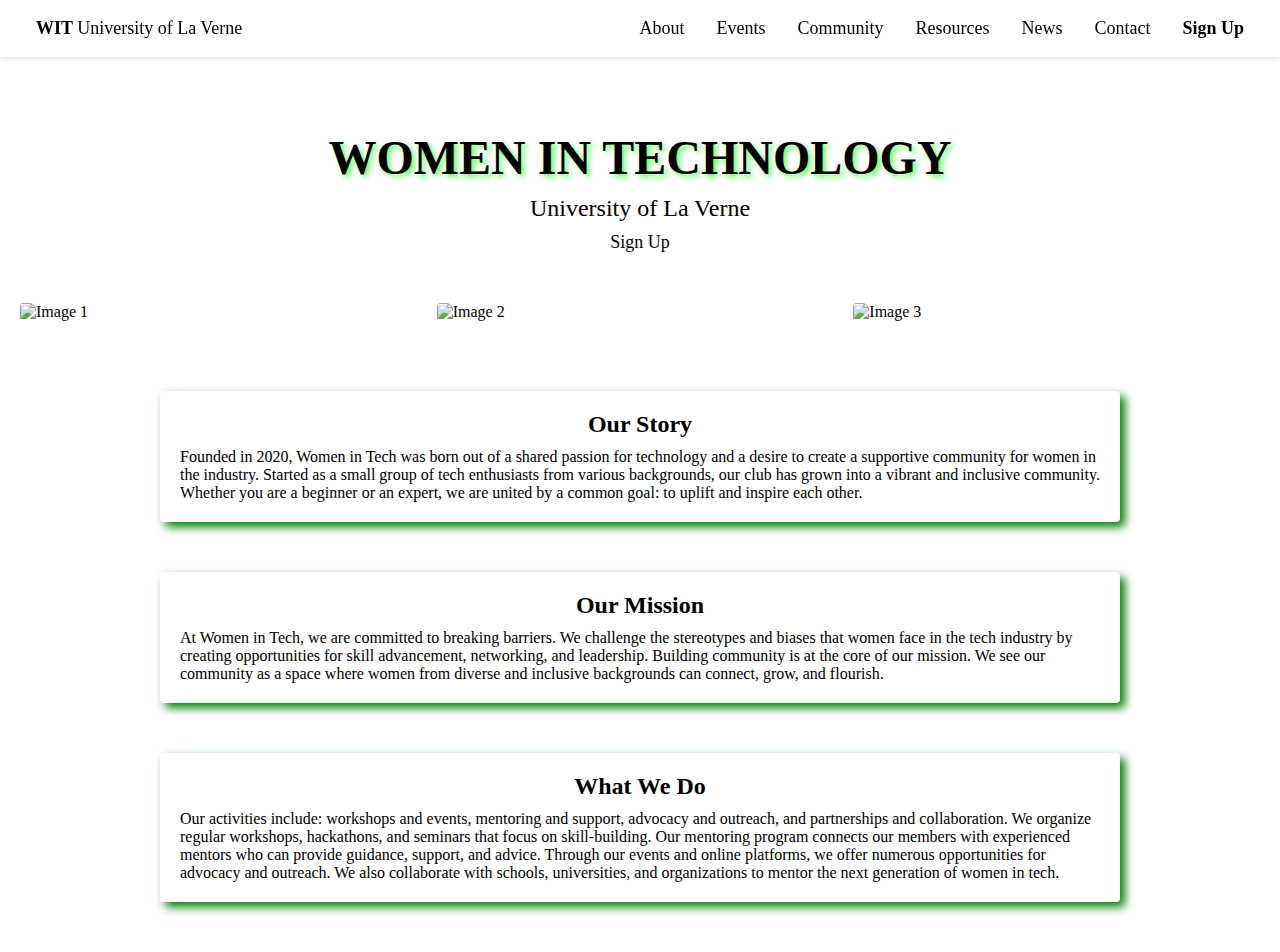
==== main.html @ d6b7051f "initial commit" ====
<!DOCTYPE html>
<html lang="en">
    <head>
        <meta charset="UTF-8">
        <meta name="viewport" content="width=device-width, initial-scale=1.0">
        <title>Women In Tech</title>
        <link rel="stylesheet" href="style.css">
    </head>

    <body>
        <!--Navbar (sit on top) --> 
    <div class="top">
        <div class="bar wide padding card">
            <a href="https://laverne.edu" class="bar-item button"><b>WIT </b> University of La Verne</a>
            <!-- Float links to the right. Hide them on small screens -->
            <div class="right hide-small">
                <a href="#About" class="bar-item button">About</a>
                <a href="#Events" class="bar-item button">Events</a>
                <a href="#Community" class="bar-item button">Community</a>
                <a href="#Resources" class="bar-item button">Resources</a>
                <a href="#News" class="bar-item button">News</a>
                <a href="#Contact" class="bar-item button">Contact</a>
                <a href="#SignUp" class="bar-item button"><b>Sign Up</b></a>
            </div>
        </div>
    </div>

    <!--Main Section-->
    <div class="main-section">  
        <h1>WOMEN IN TECHNOLOGY</h1>
        <p>University of La Verne</p>
        <a href="#signup" class="button sign-up-button"> Sign Up </a>
    </div>

    <!--Image Section-->
    <div class="image-section">
            <img src="/Users/dayraleon/Desktop/Image1.jpg" alt="Image 1" class="image-item">
            <img src="/Users/dayraleon/Desktop/Image2.jpg" alt="Image 2" class="image-item">
            <img src="/Users/dayraleon/Desktop/Image3.jpg" alt="Image 3" class="image-item">
        </div>
        
    </div>




    <!-- Content Section -->
    <div class="content-section">
        <div class="content-block">
            <h2>Our Story</h2>
            <p>Founded in 2020, Women in Tech was born out of a shared passion for technology and a desire to create a supportive community for women in the industry. Started as a small group of tech enthusiasts from various backgrounds, our club has grown into a vibrant and inclusive community. Whether you are a beginner or an expert, we are united by a common goal: to uplift and inspire each other.</p>
        </div>

        <div class="content-block">
            <h2>Our Mission</h2>
            <p>At Women in Tech, we are committed to breaking barriers. We challenge the stereotypes and biases that women face in the tech industry by creating opportunities for skill advancement, networking, and leadership. Building community is at the core of our mission. We see our community as a space where women from diverse and inclusive backgrounds can connect, grow, and flourish.</p>
        </div>

        <div class="content-block">
            <h2><b> What We Do </b> </h2>
            <p>Our activities include: workshops and events, mentoring and support, advocacy and outreach, and partnerships and collaboration. We organize regular workshops, hackathons, and seminars that focus on skill-building. Our mentoring program connects our members with experienced mentors who can provide guidance, support, and advice. Through our events and online platforms, we offer numerous opportunities for advocacy and outreach. We also collaborate with schools, universities, and organizations to mentor the next generation of women in tech.</p>
        </div>
    </div>

    </body>
</html>




<!--
    
    <!DOCTYPE html>
<html lang="en">
<head>
    <meta charset="UTF-8">
    <meta name="viewport" content="width=device-width, initial-scale=1.0">
    <title>Women in Technology - University of La Verne</title>
    <style>
        body {
            font-family: Arial, sans-serif;
            margin: 0;
            padding: 0;
            background-color: #f4f4f4;
        }
        .top {
            background-color: #fff;
            padding: 10px;
            box-shadow: 0 2px 4px rgba(0,0,0,0.1);
        }
        .bar {
            display: flex;
            justify-content: space-between;
            align-items: center;
            max-width: 1200px;
            margin: 0 auto;
        }
        .bar-item {
            padding: 10px 20px;
            text-decoration: none;
            color: black;
        }
        .button {
            background-color: #4CAF50;
            color: white;
            padding: 10px 20px;
            border-radius: 4px;
            text-decoration: none;
            transition: background-color 0.3s ease;
        }
        .button:hover {
            background-color: #45a049;
        }
        .main-section {
            text-align: center;
            padding: 50px 20px;
            background-color: #fff;
        }
        .main-section h1 {
            font-size: 48px;
            margin: 0;
        }
        .main-section p {
            font-size: 24px;
            color: gray;
        }
        .content-section {
            max-width: 1000px;
            margin: 50px auto;
            padding: 0 20px;
        }
        .content-block {
            background-color: #fff;
            padding: 20px;
            margin: 20px 0;
            box-shadow: 0 2px 4px rgba(0,0,0,0.1);
            border-radius: 4px;
        }
        .content-block h2 {
            font-size: 24px;
            margin-top: 0;
        }
        .footer {
            background-color: #fff;
            padding: 20px;
            text-align: center;
            box-shadow: 0 -2px 4px rgba(0,0,0,0.1);
            margin-top: 50px;
        }
        .footer a {
            text-decoration: none;
            color: black;
            margin: 0 10px;
        }
    </style>
</head>
<body>




    <-- Footer --
    <div class="footer">
        <a href="#Contact">Contact</a>
        <a href="#Events">Events</a>
        <a href="#Blog">Blog</a>
        <a href="#Resources">Resources</a>
    </div>

</body>
</html>

    
    
    
    
    
    
    
    
    
    
    
    
    
    
    
    
    
    
    <!DOCTYPE html>
<html lang="en">
<head>
    <meta charset="UTF-8">
    <meta name="viewport" content="width=device-width, initial-scale=1.0">
    <title>Women In Tech</title>
    <link rel="stylesheet" href="style.css">
</head>
<body>

    <!- Navbar (sit on top) 
    <div class="top">
        <div class="bar wide padding card">
            <a href="#home" class="bar-item button"><b>WIT</b> University of La Verne</a>
            <-- Float links to the right. Hide them on small screens --
            <div class="right hide-small">
                <a href="#About" class="bar-item button">About</a>
                <a href="#Events" class="bar-item button">Events</a>
                <a href="#Community" class="bar-item button">Community</a>
                <a href="#Resources" class="bar-item button">Resources</a>
                <a href="#News" class="bar-item button">News</a>
                <a href="#Contact" class="bar-item button">Contact</a>
                <a href="#SignUp" class="bar-item button">Sign Up</a>
            </div>
        </div>
    </div>

</body>
</html>
-->

    <!-- Header 
    <header class="w3-display-container w3-content w3-wide" style="max-width:1500px;" id="home">
        <img class="w3-image" src="https://www.w3schools.com/w3images/architect.jpg" alt="Architecture" width="1500" height="800">
        <div class="w3-display-middle w3-margin-top w3-center">
            <h1 class="w3-xxlarge w3-text-white"><span class="w3-padding w3-black w3-opacity-min"><b>BR</b></span> <span
                    class="w3-hide-small w3-text-light-grey">Architects</span></h1>
        </div>
    </header>

    <-- Page content 
    <div class="w3-content w3-padding" style="max-width:1564px">

        <-- Project Section 
        <div class="w3-container w3-padding-32" id="projects">
            <h3 class="w3-border-bottom w3-border-light-grey w3-padding-16">Projects</h3>
        </div>

        <div class="w3-row-padding">
            <div class="w3-col l3 m6 w3-margin-bottom">
                <div class="w3-display-container">
                    <div class="w3-display-topleft w3-black w3-padding">Summer House</div>
                    <img src="https://www.w3schools.com/w3images/house5.jpg" alt="House" style="width:100%">
                </div>
            </div>
            <div class="w3-col l3 m6 w3-margin-bottom">
                <div class="w3-display-container">
                    <div class="w3-display-topleft w3-black w3-padding">Brick House</div>
                    <img src="https://www.w3schools.com/w3images/house2.jpg" alt="House" style="width:100%">
                </div>
            </div>
            <div class="w3-col l3 m6 w3-margin-bottom">
                <div class="w3-display-container">
                    <div class="w3-display-topleft w3-black w3-padding">Renovated</div>
                    <img src="https://www.w3schools.com/w3images/house3.jpg" alt="House" style="width:100%">
                </div>
            </div>
            <div class="w3-col l3 m6 w3-margin-bottom">
                <div class="w3-display-container">
                    <div class="w3-display-topleft w3-black w3-padding">Barn House</div>
                    <img src="https://www.w3schools.com/w3images/house4.jpg" alt="House" style="width:100%">
                </div>
            </div>
        </div>

        <div class="w3-row-padding">
            <div class="w3-col l3 m6 w3-margin-bottom">
                <div class="w3-display-container">
                    <div class="w3-display-topleft w3-black w3-padding">Summer House</div>
                    <img src="https://www.w3schools.com/w3images/house2.jpg" alt="House" style="width:99%">
                </div>
            </div>
            <div class="w3-col l3 m6 w3-margin-bottom">
                <div class="w3-display-container">
                    <div class="w3-display-topleft w3-black w3-padding">Brick House</div>
                    <img src="https://www.w3schools.com/w3images/house5.jpg" alt="House" style="width:99%">
                </div>
            </div>
            <div class="w3-col l3 m6 w3-margin-bottom">
                <div class="w3-display-container">
                    <div class="w3-display-topleft w3-black w3-padding">Renovated</div>
                    <img src="https://www.w3schools.com/w3images/house4.jpg" alt="House" style="width:99%">
                </div>
            </div>
            <div class="w3-col l3 m6 w3-margin-bottom">
                <div class="w3-display-container">
                    <div class="w3-display-topleft w3-black w3-padding">Barn House</div>
                    <img src="https://www.w3schools.com/w3images/house3.jpg" alt="House" style="width:99%">
                </div>
            </div>
        </div>

        <-- About Section 
        <div class="w3-container w3-padding-32" id="about">
            <h3 class="w3-border-bottom w3-border-light-grey w3-padding-16">About</h3>
            <p>Lorem ipsum dolor sit amet, consectetur adipiscing elit, sed do eiusmod tempor incididunt ut labore et
                dolore magna aliqua. Ut enim ad minim veniam, quis nostrud exercitation ullamco laboris nisi ut aliquip
                ex ea commodo consequat. Excepteur sint
                occaecat cupidatat non proident, sunt in culpa qui officia deserunt mollit anim id est laborum
                consectetur adipiscing elit, sed do eiusmod tempor incididunt ut labore et dolore magna aliqua. Ut enim
                ad minim veniam, quis nostrud exercitation ullamco
                laboris nisi ut aliquip ex ea commodo consequat.
            </p>
        </div>

        <div class="w3-row-padding w3-grayscale">
            <div class="w3-col l3 m6 w3-margin-bottom">
                <img src="https://www.w3schools.com/w3images/team2.jpg" alt="John" style="width:100%">
                <h3>John Dean</h3>
                <p class="w3-opacity">CEO & Founder</p>
                <p>Phasellus eget enim eu lectus faucibus vestibulum. Suspendisse sodales pellentesque elementum.</p>
                <p><button class="w3-button w3-light-grey w3-block">Contact</button></p>
            </div>
            <div class="w3-col l3 m6 w3-margin-bottom">
                <img src="https://www.w3schools.com/w3images/team1.jpg" alt="Jane" style="width:100%">
                <h3>Jane Morgan</h3>
                <p class="w3-opacity">Architect</p>
                <p>Phasellus eget enim eu lectus faucibus vestibulum. Suspendisse sodales pellentesque elementum.</p>
                <p><button class="w3-button w3-light-grey w3-block">Contact</button></p>
            </div>
            <div class="w3-col l3 m6 w3-margin-bottom">
                <img src="https://www.w3schools.com/w3images/team3.jpg" alt="Mike" style="width:100%">
                <h3>Mike Ross</h3>
                <p class="w3-opacity">Architect</p>
                <p>Phasellus eget enim eu lectus faucibus vestibulum. Suspendisse sodales pellentesque elementum.</p>
                <p><button class="w3-button w3-light-grey w3-block">Contact</button></p>
            </div>
            <div class="w3-col l3 m6 w3-margin-bottom">
                <img src="https://www.w3schools.com/w3images/team4.jpg" alt="Dan" style="width:100%">
                <h3>Dan Star</h3>
                <p class="w3-opacity">Architect</p>
                <p>Phasellus eget enim eu lectus faucibus vestibulum. Suspendisse sodales pellentesque elementum.</p>
                <p><button class="w3-button w3-light-grey w3-block">Contact</button></p>
            </div>
        </div>

        <-- Contact Section 
        <div class="w3-container w3-padding-32" id="contact">
            <h3 class="w3-border-bottom w3-border-light-grey w3-padding-16">Contact</h3>
            <p>Lets get in touch and talk about your next project.</p>
            <form action="/action_page.php" target="_blank">
                <input class="w3-input w3-border" type="text" placeholder="Name" required name="Name">
                <input class="w3-input w3-section w3-border" type="text" placeholder="Email" required name="Email">
                <input class="w3-input w3-section w3-border" type="text" placeholder="Subject" required name="Subject">
                <input class="w3-input w3-section w3-border" type="text" placeholder="Comment" required name="Comment">
                <button class="w3-button w3-black w3-section" type="submit">
                    <i class="fa fa-paper-plane"></i> SEND MESSAGE
                </button>
            </form>
        </div>

        <-- Image of location/map 
        <div class="w3-container">
            <img src="https://www.w3schools.com/w3images/map.jpg" class="w3-image" style="width:100%">
        </div>

        <- End page content 
    </div>


    <-- Footer. This section contains an ad for W3Schools Spaces. You can leave it to support us.
    <footer class="w3-center w3-black w3-padding-16">
        <p class="w3-small">This website was made with W3schools Spaces. Make your own free website today!</p>
        <a class="w3-button w3-round-xxlarge w3-small w3-white w3-margin-bottom" href="https://www.w3schools.com/spaces" target="_blank">Start now</a>
    <-- Footer end. --
    </footer>

</body>

</html>-->
---- style.css ----
/* Remove default margin and padding */
* {
    margin: 0;
    padding: 0;
    box-sizing: border-box;
}

/* Style for the top navbar */
.top {
    position: fixed;
    top: 0;
    left: 0;
    width: 100%;
    z-index: 1;
    background-color: white;
}

.bar {
    display: flex;
    justify-content: space-between;
    align-items: center;
    padding: 10px 20px;
    background-color: white;
    color: black;
    box-shadow: 0 2px 5px rgba(0, 0, 0, 0.1);
}
.bar-item.no-button {
    padding-left: 0%; /* Adjust spacing as needed */
    color: black; /* or any color you prefer */
    font-size: 16px; /* Adjust font size as needed */
    cursor: default; /* No pointer on hover */
  }

/* Style for the brand name (WIT University of La Verne) */
.bar-item.button {
    color: black;
    text-decoration: none;
    font-size: 18px;
    /*font-weight: bold;*/
}
/* Add some padding between the brand name and the buttons */
.right {
    display: flex;
    align-items: center;
}

/* Style for the navbar buttons */
.button {
    padding: 8px 16px;
    text-decoration: none;
    color: black;
    font-size: 16px;
    border-radius: 4px;
    transition: background-color 0.3s ease, color 0.3s ease;
}
/* Hover effect for buttons */
.button:hover {
    background-color: orange;
    color: green;
}

.main-section {
    text-align: center;
    padding: 20px; /* Adjust padding as needed */
    background-color: #fff;
    margin-top:100px
}

.main-section h1 {
    font-size: 48px;
    margin: 10px;
    text-shadow: 3px 3px 5px rgba(0, 255, 0, 0.6);
}
.main-section p {
    font-size: 24px;
    color: black;
}

.sign-up-button {
    background-color: white; /* Example background color */
    color: black; /* Example text color */
    padding: 10px 20px; /* Adjust padding as needed */
    font-size: 18px; /* Adjust font size as needed */
    border-radius: 4px; /* Optional rounded corners */
    text-decoration: none;
    display: inline-block; /* Ensures button layout */
    transition: background-color 0.3s ease, color 0.3s ease; /* Smooth hover effect */
}

/* Hover effect for Sign Up button */
.sign-up-button:hover {
    background-color: orange; /* Change background color on hover */
    color: green; /* Change text color on hover */
}

.content-section {
    max-width: 1000px;
    margin: 10px auto;
    padding: 0 20px;
}
.content-block {
    background-color: #fff;
    padding: 20px;
    margin: 50px 0;
    box-shadow: 5px 5px 10px 0 rgba(0,128,0); 
    border-radius: 4px;
}
.content-block h2 {
    text-align: center;
    margin-bottom: 10px;
    font-size: 24px;
    margin-top: 0;
}
/* Grid container for the images */
.image-section {
    display: grid; /* Use grid layout */
    grid-template-columns: repeat(3, 1fr); /* Three equal columns */
    gap: 10px; /* Add space between images (adjust as needed) */
    padding: 20px; /* Add padding around the container (optional) */
}

/* Style for individual images */
.image-item {
    width: 100%; /* Ensure images fill the grid cell */
    height: auto; /* Maintain aspect ratio */
    border-radius: 4px; /* Optional rounded corners */
}
---- style.css ----
/* Remove default margin and padding */
* {
    margin: 0;
    padding: 0;
    box-sizing: border-box;
}

/* Style for the top navbar */
.top {
    position: fixed;
    top: 0;
    left: 0;
    width: 100%;
    z-index: 1;
    background-color: white;
}

.bar {
    display: flex;
    justify-content: space-between;
    align-items: center;
    padding: 10px 20px;
    background-color: white;
    color: black;
    box-shadow: 0 2px 5px rgba(0, 0, 0, 0.1);
}
.bar-item.no-button {
    padding-left: 0%; /* Adjust spacing as needed */
    color: black; /* or any color you prefer */
    font-size: 16px; /* Adjust font size as needed */
    cursor: default; /* No pointer on hover */
  }

/* Style for the brand name (WIT University of La Verne) */
.bar-item.button {
    color: black;
    text-decoration: none;
    font-size: 18px;
    /*font-weight: bold;*/
}
/* Add some padding between the brand name and the buttons */
.right {
    display: flex;
    align-items: center;
}

/* Style for the navbar buttons */
.button {
    padding: 8px 16px;
    text-decoration: none;
    color: black;
    font-size: 16px;
    border-radius: 4px;
    transition: background-color 0.3s ease, color 0.3s ease;
}
/* Hover effect for buttons */
.button:hover {
    background-color: orange;
    color: green;
}

.main-section {
    text-align: center;
    padding: 20px; /* Adjust padding as needed */
    background-color: #fff;
    margin-top:100px
}

.main-section h1 {
    font-size: 48px;
    margin: 10px;
    text-shadow: 3px 3px 5px rgba(0, 255, 0, 0.6);
}
.main-section p {
    font-size: 24px;
    color: black;
}

.sign-up-button {
    background-color: white; /* Example background color */
    color: black; /* Example text color */
    padding: 10px 20px; /* Adjust padding as needed */
    font-size: 18px; /* Adjust font size as needed */
    border-radius: 4px; /* Optional rounded corners */
    text-decoration: none;
    display: inline-block; /* Ensures button layout */
    transition: background-color 0.3s ease, color 0.3s ease; /* Smooth hover effect */
}

/* Hover effect for Sign Up button */
.sign-up-button:hover {
    background-color: orange; /* Change background color on hover */
    color: green; /* Change text color on hover */
}

.content-section {
    max-width: 1000px;
    margin: 10px auto;
    padding: 0 20px;
}
.content-block {
    background-color: #fff;
    padding: 20px;
    margin: 50px 0;
    box-shadow: 5px 5px 10px 0 rgba(0,128,0); 
    border-radius: 4px;
}
.content-block h2 {
    text-align: center;
    margin-bottom: 10px;
    font-size: 24px;
    margin-top: 0;
}
/* Grid container for the images */
.image-section {
    display: grid; /* Use grid layout */
    grid-template-columns: repeat(3, 1fr); /* Three equal columns */
    gap: 10px; /* Add space between images (adjust as needed) */
    padding: 20px; /* Add padding around the container (optional) */
}

/* Style for individual images */
.image-item {
    width: 100%; /* Ensure images fill the grid cell */
    height: auto; /* Maintain aspect ratio */
    border-radius: 4px; /* Optional rounded corners */
}
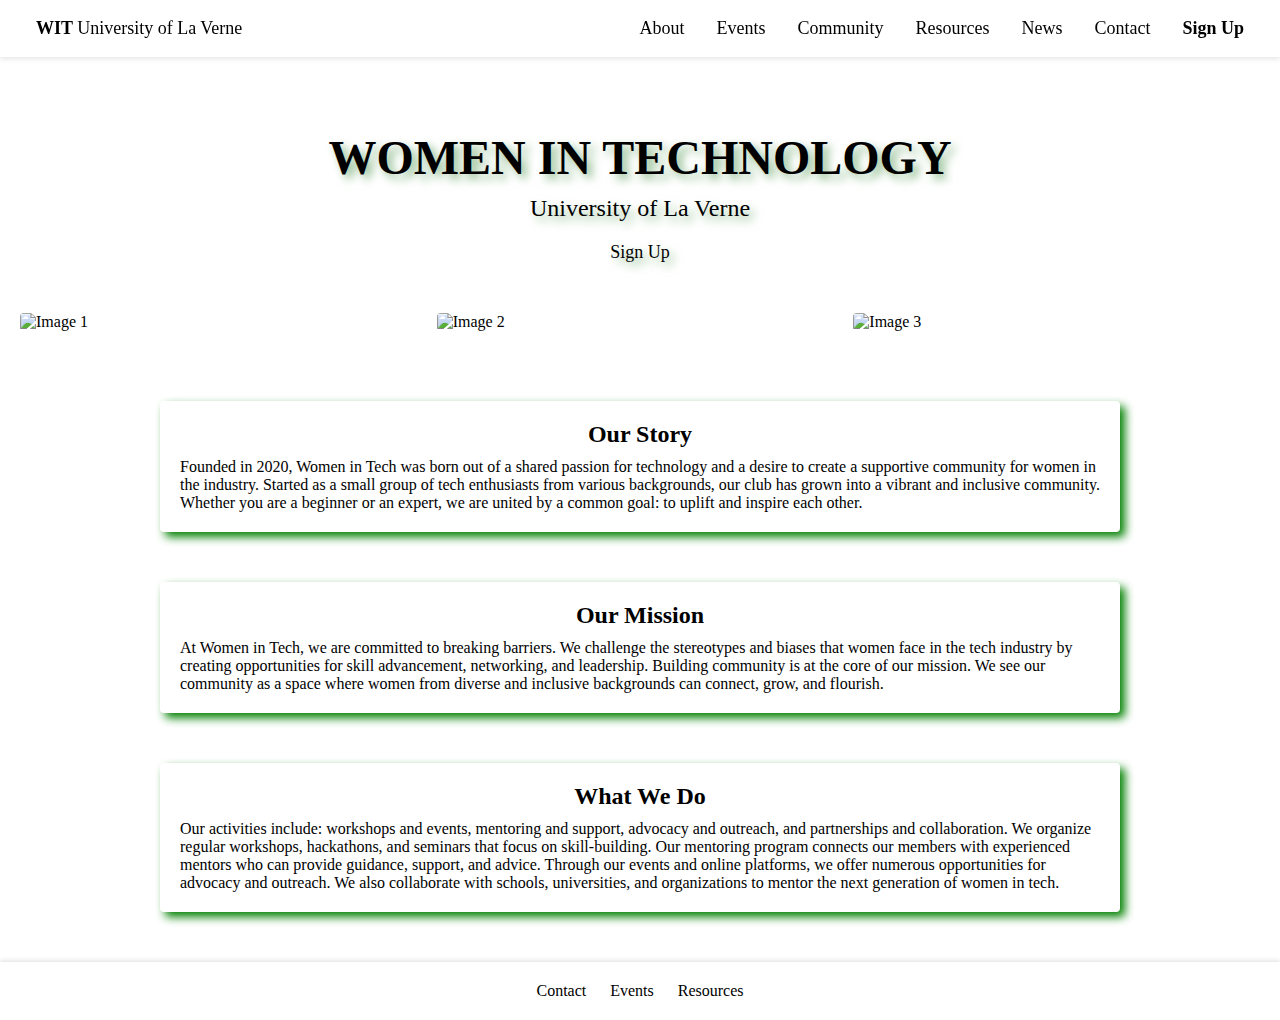
==== commit 9714a291: "update" ====
--- a/main.html
+++ b/main.html
@@ -20,7 +20,7 @@
                 <a href="#Resources" class="bar-item button">Resources</a>
                 <a href="#News" class="bar-item button">News</a>
                 <a href="#Contact" class="bar-item button">Contact</a>
-                <a href="#SignUp" class="bar-item button"><b>Sign Up</b></a>
+                <a href="https://laverne.campuslabs.com/engage/organization/wit" class="bar-item button"><b>Sign Up</b></a>
             </div>
         </div>
     </div>
@@ -29,7 +29,7 @@
     <div class="main-section">  
         <h1>WOMEN IN TECHNOLOGY</h1>
         <p>University of La Verne</p>
-        <a href="#signup" class="button sign-up-button"> Sign Up </a>
+        <a href="https://laverne.campuslabs.com/engage/organization/wit" class="button sign-up-button"> Sign Up </a>
     </div>
 
     <!--Image Section-->
@@ -62,309 +62,12 @@
         </div>
     </div>
 
-    </body>
-</html>
-
-
-
-
-<!--
-    
-    <!DOCTYPE html>
-<html lang="en">
-<head>
-    <meta charset="UTF-8">
-    <meta name="viewport" content="width=device-width, initial-scale=1.0">
-    <title>Women in Technology - University of La Verne</title>
-    <style>
-        body {
-            font-family: Arial, sans-serif;
-            margin: 0;
-            padding: 0;
-            background-color: #f4f4f4;
-        }
-        .top {
-            background-color: #fff;
-            padding: 10px;
-            box-shadow: 0 2px 4px rgba(0,0,0,0.1);
-        }
-        .bar {
-            display: flex;
-            justify-content: space-between;
-            align-items: center;
-            max-width: 1200px;
-            margin: 0 auto;
-        }
-        .bar-item {
-            padding: 10px 20px;
-            text-decoration: none;
-            color: black;
-        }
-        .button {
-            background-color: #4CAF50;
-            color: white;
-            padding: 10px 20px;
-            border-radius: 4px;
-            text-decoration: none;
-            transition: background-color 0.3s ease;
-        }
-        .button:hover {
-            background-color: #45a049;
-        }
-        .main-section {
-            text-align: center;
-            padding: 50px 20px;
-            background-color: #fff;
-        }
-        .main-section h1 {
-            font-size: 48px;
-            margin: 0;
-        }
-        .main-section p {
-            font-size: 24px;
-            color: gray;
-        }
-        .content-section {
-            max-width: 1000px;
-            margin: 50px auto;
-            padding: 0 20px;
-        }
-        .content-block {
-            background-color: #fff;
-            padding: 20px;
-            margin: 20px 0;
-            box-shadow: 0 2px 4px rgba(0,0,0,0.1);
-            border-radius: 4px;
-        }
-        .content-block h2 {
-            font-size: 24px;
-            margin-top: 0;
-        }
-        .footer {
-            background-color: #fff;
-            padding: 20px;
-            text-align: center;
-            box-shadow: 0 -2px 4px rgba(0,0,0,0.1);
-            margin-top: 50px;
-        }
-        .footer a {
-            text-decoration: none;
-            color: black;
-            margin: 0 10px;
-        }
-    </style>
-</head>
-<body>
-
-
-
-
-    <-- Footer --
     <div class="footer">
         <a href="#Contact">Contact</a>
         <a href="#Events">Events</a>
-        <a href="#Blog">Blog</a>
         <a href="#Resources">Resources</a>
     </div>
 
-</body>
+
+    </body>
 </html>
-
-    
-    
-    
-    
-    
-    
-    
-    
-    
-    
-    
-    
-    
-    
-    
-    
-    
-    
-    <!DOCTYPE html>
-<html lang="en">
-<head>
-    <meta charset="UTF-8">
-    <meta name="viewport" content="width=device-width, initial-scale=1.0">
-    <title>Women In Tech</title>
-    <link rel="stylesheet" href="style.css">
-</head>
-<body>
-
-    <!- Navbar (sit on top) 
-    <div class="top">
-        <div class="bar wide padding card">
-            <a href="#home" class="bar-item button"><b>WIT</b> University of La Verne</a>
-            <-- Float links to the right. Hide them on small screens --
-            <div class="right hide-small">
-                <a href="#About" class="bar-item button">About</a>
-                <a href="#Events" class="bar-item button">Events</a>
-                <a href="#Community" class="bar-item button">Community</a>
-                <a href="#Resources" class="bar-item button">Resources</a>
-                <a href="#News" class="bar-item button">News</a>
-                <a href="#Contact" class="bar-item button">Contact</a>
-                <a href="#SignUp" class="bar-item button">Sign Up</a>
-            </div>
-        </div>
-    </div>
-
-</body>
-</html>
--->
-
-    <!-- Header 
-    <header class="w3-display-container w3-content w3-wide" style="max-width:1500px;" id="home">
-        <img class="w3-image" src="https://www.w3schools.com/w3images/architect.jpg" alt="Architecture" width="1500" height="800">
-        <div class="w3-display-middle w3-margin-top w3-center">
-            <h1 class="w3-xxlarge w3-text-white"><span class="w3-padding w3-black w3-opacity-min"><b>BR</b></span> <span
-                    class="w3-hide-small w3-text-light-grey">Architects</span></h1>
-        </div>
-    </header>
-
-    <-- Page content 
-    <div class="w3-content w3-padding" style="max-width:1564px">
-
-        <-- Project Section 
-        <div class="w3-container w3-padding-32" id="projects">
-            <h3 class="w3-border-bottom w3-border-light-grey w3-padding-16">Projects</h3>
-        </div>
-
-        <div class="w3-row-padding">
-            <div class="w3-col l3 m6 w3-margin-bottom">
-                <div class="w3-display-container">
-                    <div class="w3-display-topleft w3-black w3-padding">Summer House</div>
-                    <img src="https://www.w3schools.com/w3images/house5.jpg" alt="House" style="width:100%">
-                </div>
-            </div>
-            <div class="w3-col l3 m6 w3-margin-bottom">
-                <div class="w3-display-container">
-                    <div class="w3-display-topleft w3-black w3-padding">Brick House</div>
-                    <img src="https://www.w3schools.com/w3images/house2.jpg" alt="House" style="width:100%">
-                </div>
-            </div>
-            <div class="w3-col l3 m6 w3-margin-bottom">
-                <div class="w3-display-container">
-                    <div class="w3-display-topleft w3-black w3-padding">Renovated</div>
-                    <img src="https://www.w3schools.com/w3images/house3.jpg" alt="House" style="width:100%">
-                </div>
-            </div>
-            <div class="w3-col l3 m6 w3-margin-bottom">
-                <div class="w3-display-container">
-                    <div class="w3-display-topleft w3-black w3-padding">Barn House</div>
-                    <img src="https://www.w3schools.com/w3images/house4.jpg" alt="House" style="width:100%">
-                </div>
-            </div>
-        </div>
-
-        <div class="w3-row-padding">
-            <div class="w3-col l3 m6 w3-margin-bottom">
-                <div class="w3-display-container">
-                    <div class="w3-display-topleft w3-black w3-padding">Summer House</div>
-                    <img src="https://www.w3schools.com/w3images/house2.jpg" alt="House" style="width:99%">
-                </div>
-            </div>
-            <div class="w3-col l3 m6 w3-margin-bottom">
-                <div class="w3-display-container">
-                    <div class="w3-display-topleft w3-black w3-padding">Brick House</div>
-                    <img src="https://www.w3schools.com/w3images/house5.jpg" alt="House" style="width:99%">
-                </div>
-            </div>
-            <div class="w3-col l3 m6 w3-margin-bottom">
-                <div class="w3-display-container">
-                    <div class="w3-display-topleft w3-black w3-padding">Renovated</div>
-                    <img src="https://www.w3schools.com/w3images/house4.jpg" alt="House" style="width:99%">
-                </div>
-            </div>
-            <div class="w3-col l3 m6 w3-margin-bottom">
-                <div class="w3-display-container">
-                    <div class="w3-display-topleft w3-black w3-padding">Barn House</div>
-                    <img src="https://www.w3schools.com/w3images/house3.jpg" alt="House" style="width:99%">
-                </div>
-            </div>
-        </div>
-
-        <-- About Section 
-        <div class="w3-container w3-padding-32" id="about">
-            <h3 class="w3-border-bottom w3-border-light-grey w3-padding-16">About</h3>
-            <p>Lorem ipsum dolor sit amet, consectetur adipiscing elit, sed do eiusmod tempor incididunt ut labore et
-                dolore magna aliqua. Ut enim ad minim veniam, quis nostrud exercitation ullamco laboris nisi ut aliquip
-                ex ea commodo consequat. Excepteur sint
-                occaecat cupidatat non proident, sunt in culpa qui officia deserunt mollit anim id est laborum
-                consectetur adipiscing elit, sed do eiusmod tempor incididunt ut labore et dolore magna aliqua. Ut enim
-                ad minim veniam, quis nostrud exercitation ullamco
-                laboris nisi ut aliquip ex ea commodo consequat.
-            </p>
-        </div>
-
-        <div class="w3-row-padding w3-grayscale">
-            <div class="w3-col l3 m6 w3-margin-bottom">
-                <img src="https://www.w3schools.com/w3images/team2.jpg" alt="John" style="width:100%">
-                <h3>John Dean</h3>
-                <p class="w3-opacity">CEO & Founder</p>
-                <p>Phasellus eget enim eu lectus faucibus vestibulum. Suspendisse sodales pellentesque elementum.</p>
-                <p><button class="w3-button w3-light-grey w3-block">Contact</button></p>
-            </div>
-            <div class="w3-col l3 m6 w3-margin-bottom">
-                <img src="https://www.w3schools.com/w3images/team1.jpg" alt="Jane" style="width:100%">
-                <h3>Jane Morgan</h3>
-                <p class="w3-opacity">Architect</p>
-                <p>Phasellus eget enim eu lectus faucibus vestibulum. Suspendisse sodales pellentesque elementum.</p>
-                <p><button class="w3-button w3-light-grey w3-block">Contact</button></p>
-            </div>
-            <div class="w3-col l3 m6 w3-margin-bottom">
-                <img src="https://www.w3schools.com/w3images/team3.jpg" alt="Mike" style="width:100%">
-                <h3>Mike Ross</h3>
-                <p class="w3-opacity">Architect</p>
-                <p>Phasellus eget enim eu lectus faucibus vestibulum. Suspendisse sodales pellentesque elementum.</p>
-                <p><button class="w3-button w3-light-grey w3-block">Contact</button></p>
-            </div>
-            <div class="w3-col l3 m6 w3-margin-bottom">
-                <img src="https://www.w3schools.com/w3images/team4.jpg" alt="Dan" style="width:100%">
-                <h3>Dan Star</h3>
-                <p class="w3-opacity">Architect</p>
-                <p>Phasellus eget enim eu lectus faucibus vestibulum. Suspendisse sodales pellentesque elementum.</p>
-                <p><button class="w3-button w3-light-grey w3-block">Contact</button></p>
-            </div>
-        </div>
-
-        <-- Contact Section 
-        <div class="w3-container w3-padding-32" id="contact">
-            <h3 class="w3-border-bottom w3-border-light-grey w3-padding-16">Contact</h3>
-            <p>Lets get in touch and talk about your next project.</p>
-            <form action="/action_page.php" target="_blank">
-                <input class="w3-input w3-border" type="text" placeholder="Name" required name="Name">
-                <input class="w3-input w3-section w3-border" type="text" placeholder="Email" required name="Email">
-                <input class="w3-input w3-section w3-border" type="text" placeholder="Subject" required name="Subject">
-                <input class="w3-input w3-section w3-border" type="text" placeholder="Comment" required name="Comment">
-                <button class="w3-button w3-black w3-section" type="submit">
-                    <i class="fa fa-paper-plane"></i> SEND MESSAGE
-                </button>
-            </form>
-        </div>
-
-        <-- Image of location/map 
-        <div class="w3-container">
-            <img src="https://www.w3schools.com/w3images/map.jpg" class="w3-image" style="width:100%">
-        </div>
-
-        <- End page content 
-    </div>
-
-
-    <-- Footer. This section contains an ad for W3Schools Spaces. You can leave it to support us.
-    <footer class="w3-center w3-black w3-padding-16">
-        <p class="w3-small">This website was made with W3schools Spaces. Make your own free website today!</p>
-        <a class="w3-button w3-round-xxlarge w3-small w3-white w3-margin-bottom" href="https://www.w3schools.com/spaces" target="_blank">Start now</a>
-    <-- Footer end. --
-    </footer>
-
-</body>
-
-</html>-->--- a/style.css
+++ b/style.css
@@ -63,17 +63,18 @@
     text-align: center;
     padding: 20px; /* Adjust padding as needed */
     background-color: #fff;
-    margin-top:100px
+    margin-top: 100px;
+    text-shadow: 5px 5px 10px rgba(69, 144, 69, 0.6);
 }
 
 .main-section h1 {
     font-size: 48px;
     margin: 10px;
-    text-shadow: 3px 3px 5px rgba(0, 255, 0, 0.6);
 }
 .main-section p {
     font-size: 24px;
     color: black;
+    margin-bottom: 10px;
 }
 
 .sign-up-button {
@@ -125,3 +126,15 @@
     height: auto; /* Maintain aspect ratio */
     border-radius: 4px; /* Optional rounded corners */
 }
+.footer {
+    background-color: #fff;
+    padding: 20px;
+    text-align: center;
+    box-shadow: 0 -2px 4px rgba(0,0,0,0.1);
+    margin-top: 50px;
+}
+.footer a {
+    text-decoration: none;
+    color: black;
+    margin: 0 10px;
+}